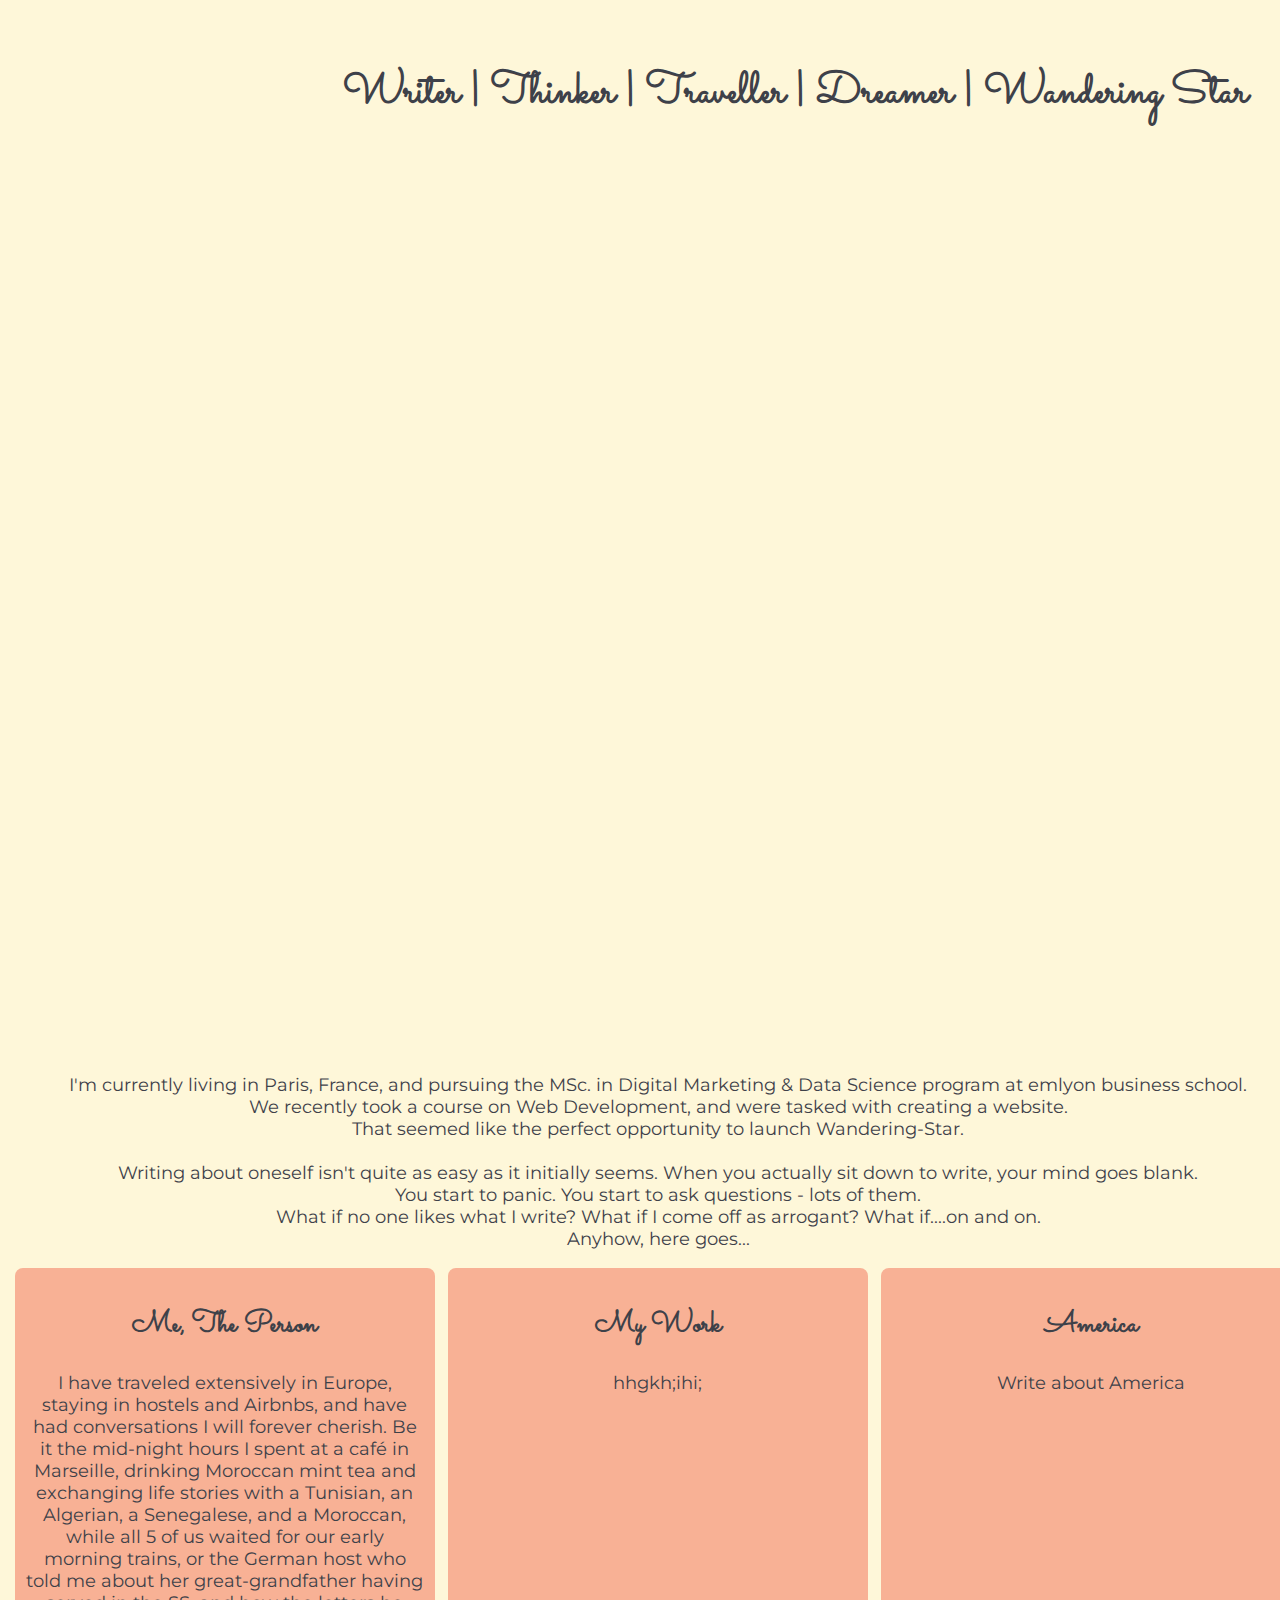
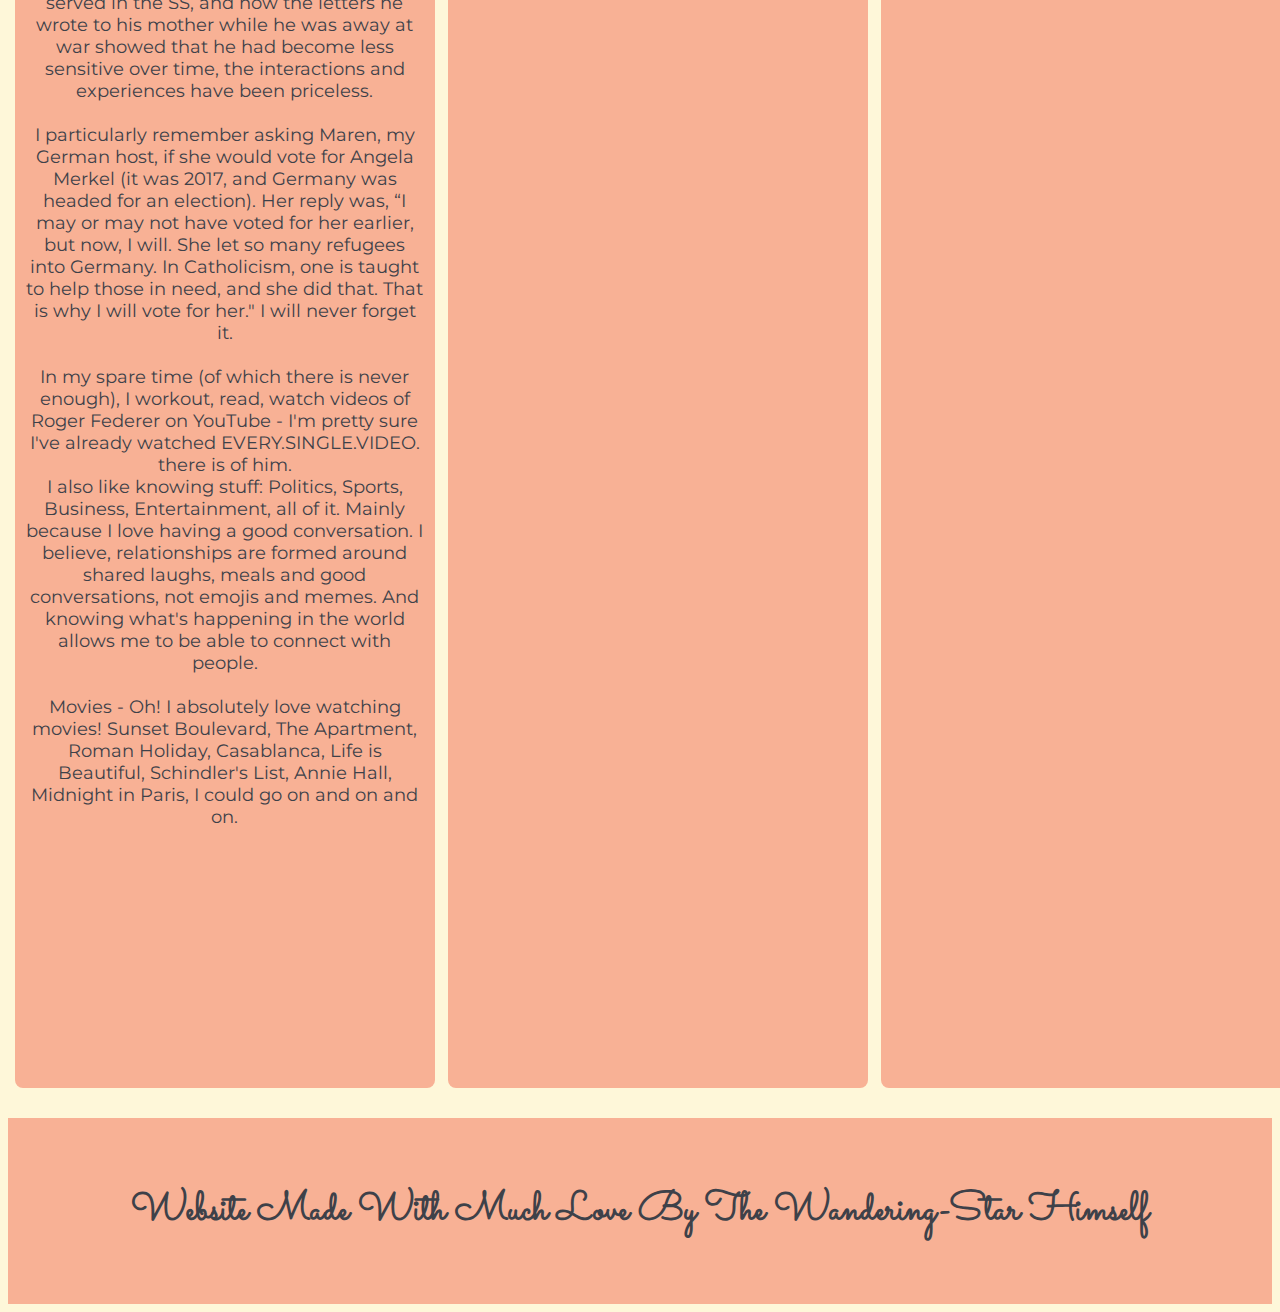
==== AboutPrateek.html @ ceb4e812 "Add files via upload" ====
<!DOCTYPE html>
<html lang="en">
<head>
  <meta charset="UTF-8">
  <title>Wandering-Star.com - About Prateek</title>
  <meta name="description" content="Find all the information you need, to experience a holiday of a life-time in Europe. Wandering-Star chronicles the travels of an Indian who was, is, and will forever be wandering. Afterall, we are just stardust. You can also read the Wandering Times Blog, for the latest in Politics, Business, Sports & Entertainment.">

<link href="https://fonts.googleapis.com/css2?family=Montserrat:wght@300&family=Sacramento&display=swap" rel="stylesheet">
  
  <link rel="stylesheet" href="style - AboutPrateek.css">
</head>
<body>
<!-- Banner section -->
  <div class="banner">
  	<h1>Writer | Thinker | Traveller | Dreamer | Wandering Star</h1>
  </div>
 <!--Container section-->
 <div class="container">
 	<p>I'm currently living in Paris, France, and pursuing the MSc. in Digital Marketing & Data Science program at emlyon business school. <br> We recently took a course on Web Development, and were tasked with creating a website. <br> That seemed like the perfect opportunity to launch Wandering-Star.<br>
 	<br>
 	Writing about oneself isn't quite as easy as it initially seems. When you actually sit down to write, your mind goes blank. <br> You start to panic. You start to ask questions - lots of them. <br>
 	What if no one likes what I write? What if I come off as arrogant? What if....on and on. <br>
 	Anyhow, here goes...</p>
 <div class="cards">
 	<div class="card-pink">
 		<h2>Me, The Person</h2>
 		<p> I have traveled extensively in Europe, staying in hostels and Airbnbs, and have had conversations I will forever cherish. Be it the mid-night hours I spent at a café in Marseille, drinking Moroccan mint tea and exchanging life stories with a Tunisian, an Algerian, a Senegalese, and a Moroccan, while all 5 of us waited for our early morning trains, or the German host who told me about her great-grandfather having served in the SS, and how the letters he wrote to his mother while he was away at war showed that he had become less sensitive over time, the interactions and experiences have been priceless. <br>
 			<br>
 		I particularly remember asking Maren, my German host, if she would vote for Angela Merkel (it was 2017, and Germany was headed for an election). Her reply was, “I may or may not have voted for her earlier, but now, I will. She let so many refugees into Germany. In Catholicism, one is taught to help those in need, and she did that. That is why I will vote for her." I will never forget it. <br>
  		<br>
  		In my spare time (of which there is never enough), I workout, read, watch videos of Roger Federer on YouTube - I'm pretty sure I've already watched EVERY.SINGLE.VIDEO. there is of him. <br>
 		I also like knowing stuff: Politics, Sports, Business, Entertainment, all of it. Mainly because I love having a good conversation. I believe, relationships are formed around shared laughs, meals and good conversations, not  emojis and memes. And knowing what's happening in the world allows me to be able to connect with people. <br>
 		<br>
 		Movies - Oh! I absolutely love watching movies! Sunset Boulevard, The Apartment, Roman Holiday, Casablanca, Life is Beautiful, Schindler's List, Annie Hall, Midnight in Paris, I could go on and on and on.<br>
 		</p>
 	</div>

 	<div class="card-pink">
 		<h2>My Work</h2>
 		<p>	hhgkh;ihi;</p>
 	</div>

 	<div class="card-pink">
 		<h2>America</h2>
 		<p>Write about America</p>
 	</div>
 </div>
</div>

  <!-- Footer section -->
  <div class="footer">
  	<p>Website Made With Much Love By The Wandering-Star Himself</p>
  </div>
  
</body>
</html>
---- style - AboutPrateek.css ----
/* Write some CSS below */
body {
	font-family: 'Montserrat', sans-serif;
	color: #3E4149;
	text-align: center;
	background-color: #FEF7D9;
}

/* custom class design */

.banner {
	background-image: url(images/Chamonix.jpg);
	font-family: 'Sacramento', cursive;
	font-size: 22px;
	width: auto;
	height: 1000px;
	background-size: cover;
	text-align: right;
	padding: 24px;
	margin: auto;
}

h1:hover {
	color: #E84A5F;
}

.container	{
	font-size: 18px;
	width: 1300px;
	margin: auto;
}

.cards {
	display: grid;
	grid-template-columns: 1fr 1fr 1fr;
}

.card-pink {
	background: #F8B195;
	width: 400px;
	height: 1400px;
	border-radius: 8px;
	font-size: 18px;
	padding: 10px;
	margin: auto;
}

.card-pink h2 {
	font-family: 'Sacramento', cursive;
	font-size: 30px;
}

.footer {
	background: #F8B195;
	font-family: 'Sacramento', cursive;
	font-size: 40px;
	font-weight: bold;
	padding: 24px;
	margin-top: 30px;
}

.footer p:hover {
	color: #F73859
}
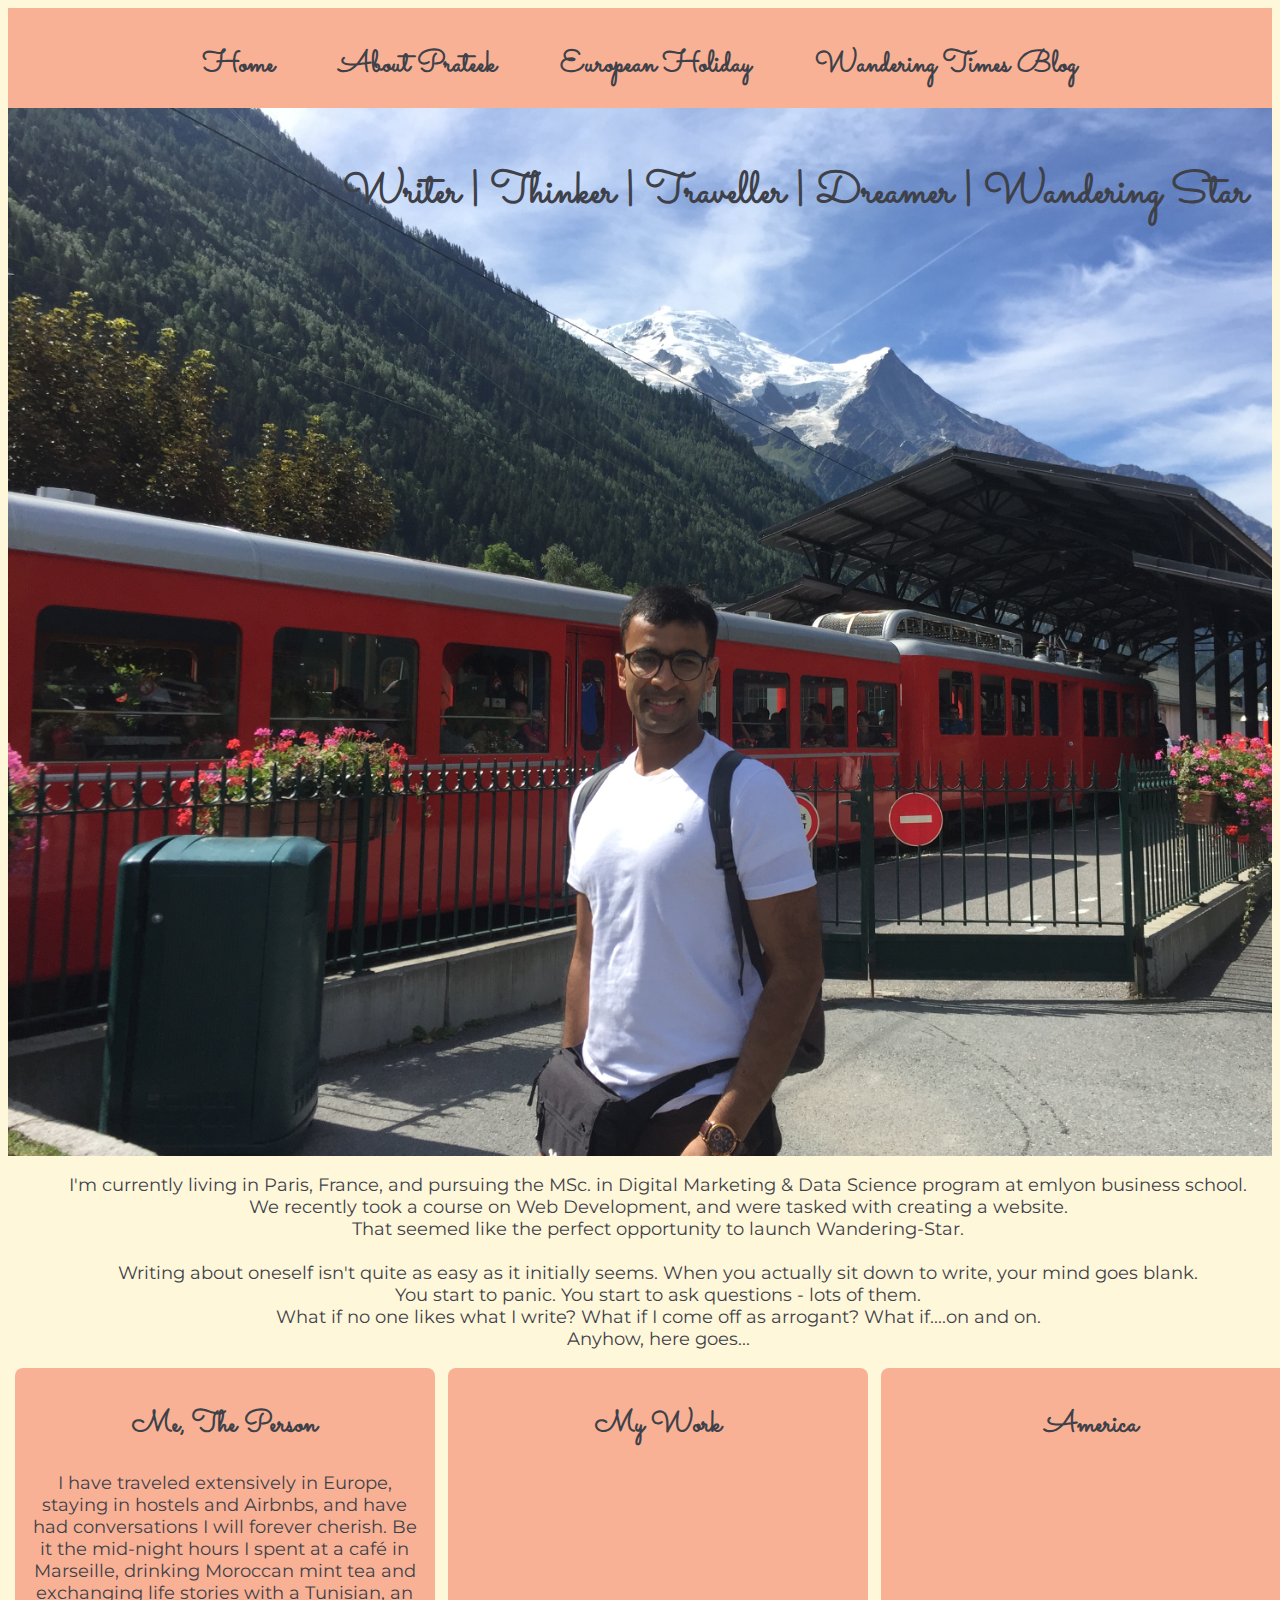
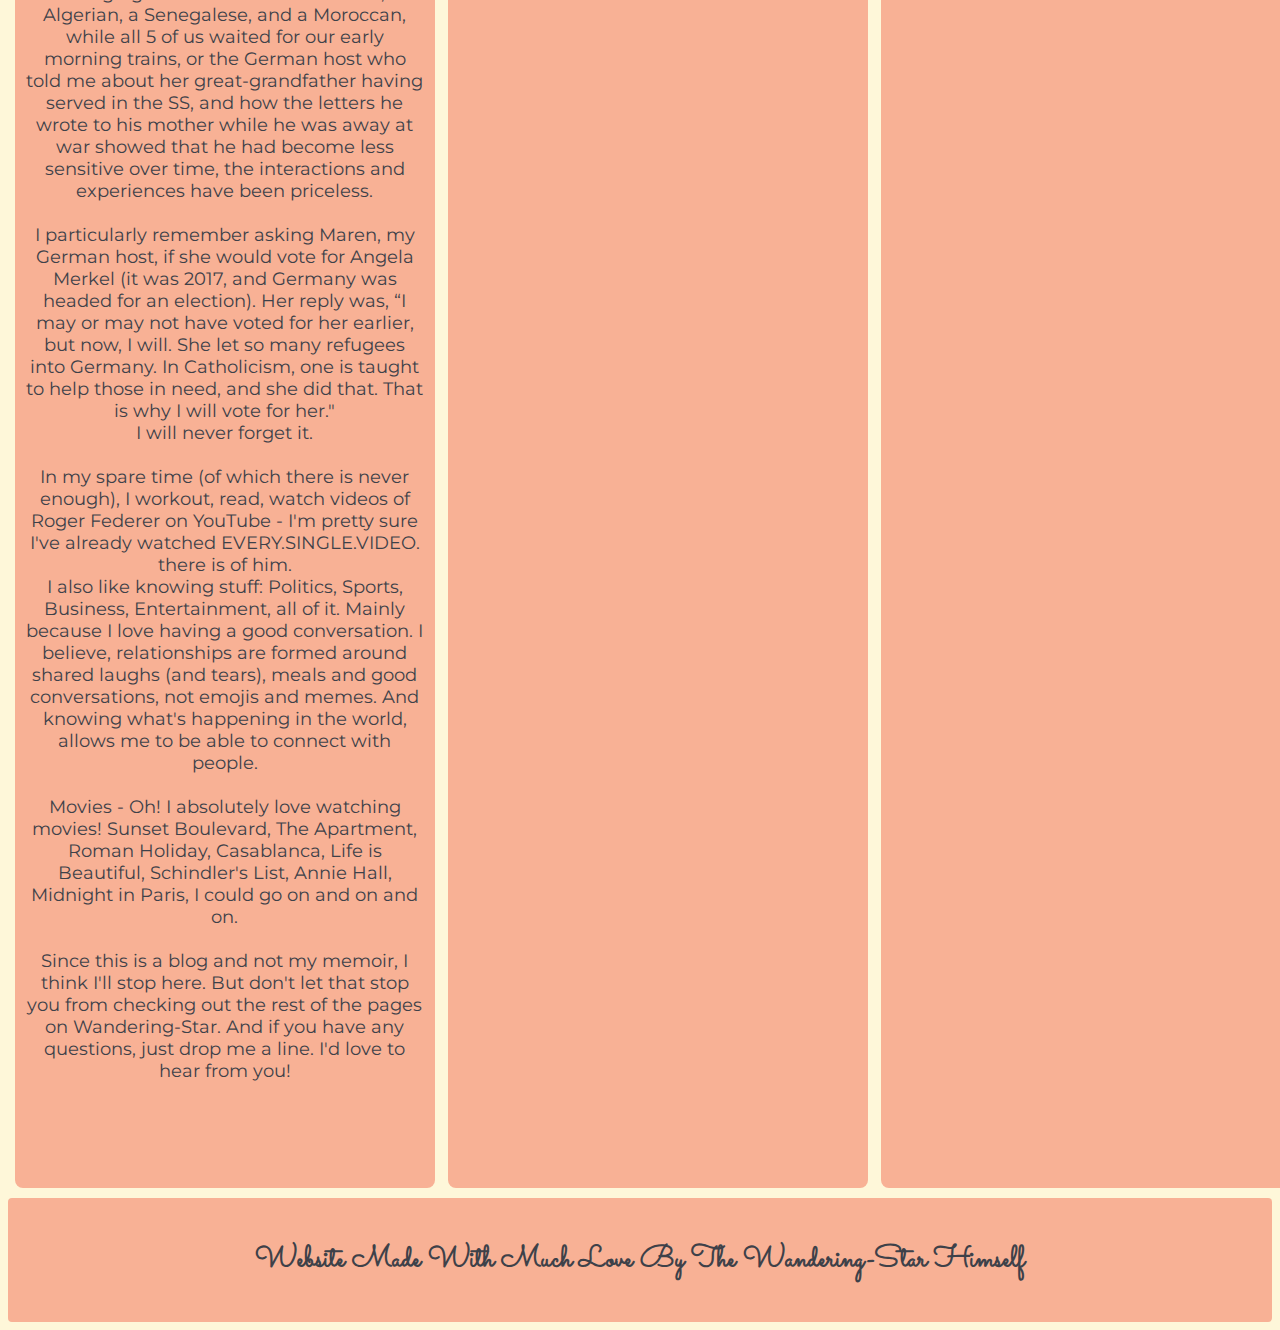
==== commit 5bafe558: "Add files via upload" ====
--- a/AboutPrateek.html
+++ b/AboutPrateek.html
@@ -10,6 +10,19 @@
   <link rel="stylesheet" href="style - AboutPrateek.css">
 </head>
 <body>
+<!-- Header section -->
+<header>
+<div class="navbar">
+	<nav>
+		<ul>
+			<li> <a href="index.html">Home</a> </li>
+			<li> <a href="AboutPrateek.html">About Prateek</a> </li>
+			<li> <a href="EuropeanHoliday.html">European Holiday</a> </li>
+			<li> <a href="WanderingTimesBlog.html">Wandering Times Blog</a> </li>
+		</ul>
+	</nav>
+</div>
+</header>
 <!-- Banner section -->
   <div class="banner">
   	<h1>Writer | Thinker | Traveller | Dreamer | Wandering Star</h1>
@@ -26,23 +39,26 @@
  		<h2>Me, The Person</h2>
  		<p> I have traveled extensively in Europe, staying in hostels and Airbnbs, and have had conversations I will forever cherish. Be it the mid-night hours I spent at a café in Marseille, drinking Moroccan mint tea and exchanging life stories with a Tunisian, an Algerian, a Senegalese, and a Moroccan, while all 5 of us waited for our early morning trains, or the German host who told me about her great-grandfather having served in the SS, and how the letters he wrote to his mother while he was away at war showed that he had become less sensitive over time, the interactions and experiences have been priceless. <br>
  			<br>
- 		I particularly remember asking Maren, my German host, if she would vote for Angela Merkel (it was 2017, and Germany was headed for an election). Her reply was, “I may or may not have voted for her earlier, but now, I will. She let so many refugees into Germany. In Catholicism, one is taught to help those in need, and she did that. That is why I will vote for her." I will never forget it. <br>
+ 		I particularly remember asking Maren, my German host, if she would vote for Angela Merkel (it was 2017, and Germany was headed for an election). Her reply was, “I may or may not have voted for her earlier, but now, I will. She let so many refugees into Germany. In Catholicism, one is taught to help those in need, and she did that. That is why I will vote for her." <br>
+ 		I will never forget it. <br>
   		<br>
   		In my spare time (of which there is never enough), I workout, read, watch videos of Roger Federer on YouTube - I'm pretty sure I've already watched EVERY.SINGLE.VIDEO. there is of him. <br>
- 		I also like knowing stuff: Politics, Sports, Business, Entertainment, all of it. Mainly because I love having a good conversation. I believe, relationships are formed around shared laughs, meals and good conversations, not  emojis and memes. And knowing what's happening in the world allows me to be able to connect with people. <br>
+ 		I also like knowing stuff: Politics, Sports, Business, Entertainment, all of it. Mainly because I love having a good conversation. I believe, relationships are formed around shared laughs (and tears), meals and good conversations, not  emojis and memes. And knowing what's happening in the world, allows me to be able to connect with people. <br>
  		<br>
  		Movies - Oh! I absolutely love watching movies! Sunset Boulevard, The Apartment, Roman Holiday, Casablanca, Life is Beautiful, Schindler's List, Annie Hall, Midnight in Paris, I could go on and on and on.<br>
+ 		<br>
+ 		Since this is a blog and not my memoir, I think I'll stop here. But don't let that stop you from checking out the rest of the pages on Wandering-Star. And if you have any questions, just drop me a line. I'd love to hear from you!
  		</p>
  	</div>
 
  	<div class="card-pink">
  		<h2>My Work</h2>
- 		<p>	hhgkh;ihi;</p>
+ 		<p>	</p>
  	</div>
 
  	<div class="card-pink">
  		<h2>America</h2>
- 		<p>Write about America</p>
+ 		<p></p>
  	</div>
  </div>
 </div>
--- a/style - AboutPrateek.css
+++ b/style - AboutPrateek.css
@@ -6,10 +6,56 @@
 	background-color: #FEF7D9;
 }
 
+a {
+	color: #3E4149;
+	font-family: 'Sacramento', cursive;
+	text-decoration: none;
+	font-weight: bold;
+	font-size: 30px;
+}
+
+a:hover {
+	color: #F73859;
+}
+
 /* custom class design */
 
+.navbar {
+	background-color: #F8B195;
+	width: auto;
+	height: 100px;
+}
+
+.navbar ul {
+	padding: 0;
+	margin: 0;
+	list-style: none;
+}
+
+.navbar li {
+	display: inline-block;
+	padding: 30px;
+	margin: auto;
+	position: relative;
+}
+
+.navbar a::before {
+	content: '';
+	display: block;
+	height: 5px;
+	background-color: #F73859;
+	position: relative;
+	top: 65px;
+	width: 0%;
+	transition: all ease-in-out 250ms;
+}
+
+.navbar a:hover::before {
+	width: 100%;
+}
+
 .banner {
-	background-image: url(images/Chamonix.jpg);
+	background-image: url(images/Chamonix.JPG);
 	font-family: 'Sacramento', cursive;
 	font-size: 22px;
 	width: auto;
@@ -36,7 +82,7 @@
 }
 
 .card-pink {
-	background: #F8B195;
+	background-color: #F8B195;
 	width: 400px;
 	height: 1400px;
 	border-radius: 8px;
@@ -51,12 +97,13 @@
 }
 
 .footer {
-	background: #F8B195;
+	background-color: #F8B195;
+	border-radius: 4px;
 	font-family: 'Sacramento', cursive;
-	font-size: 40px;
+	font-size: 30px;
 	font-weight: bold;
-	padding: 24px;
-	margin-top: 30px;
+	padding: 10px;
+	margin-top: 10px;
 }
 
 .footer p:hover {
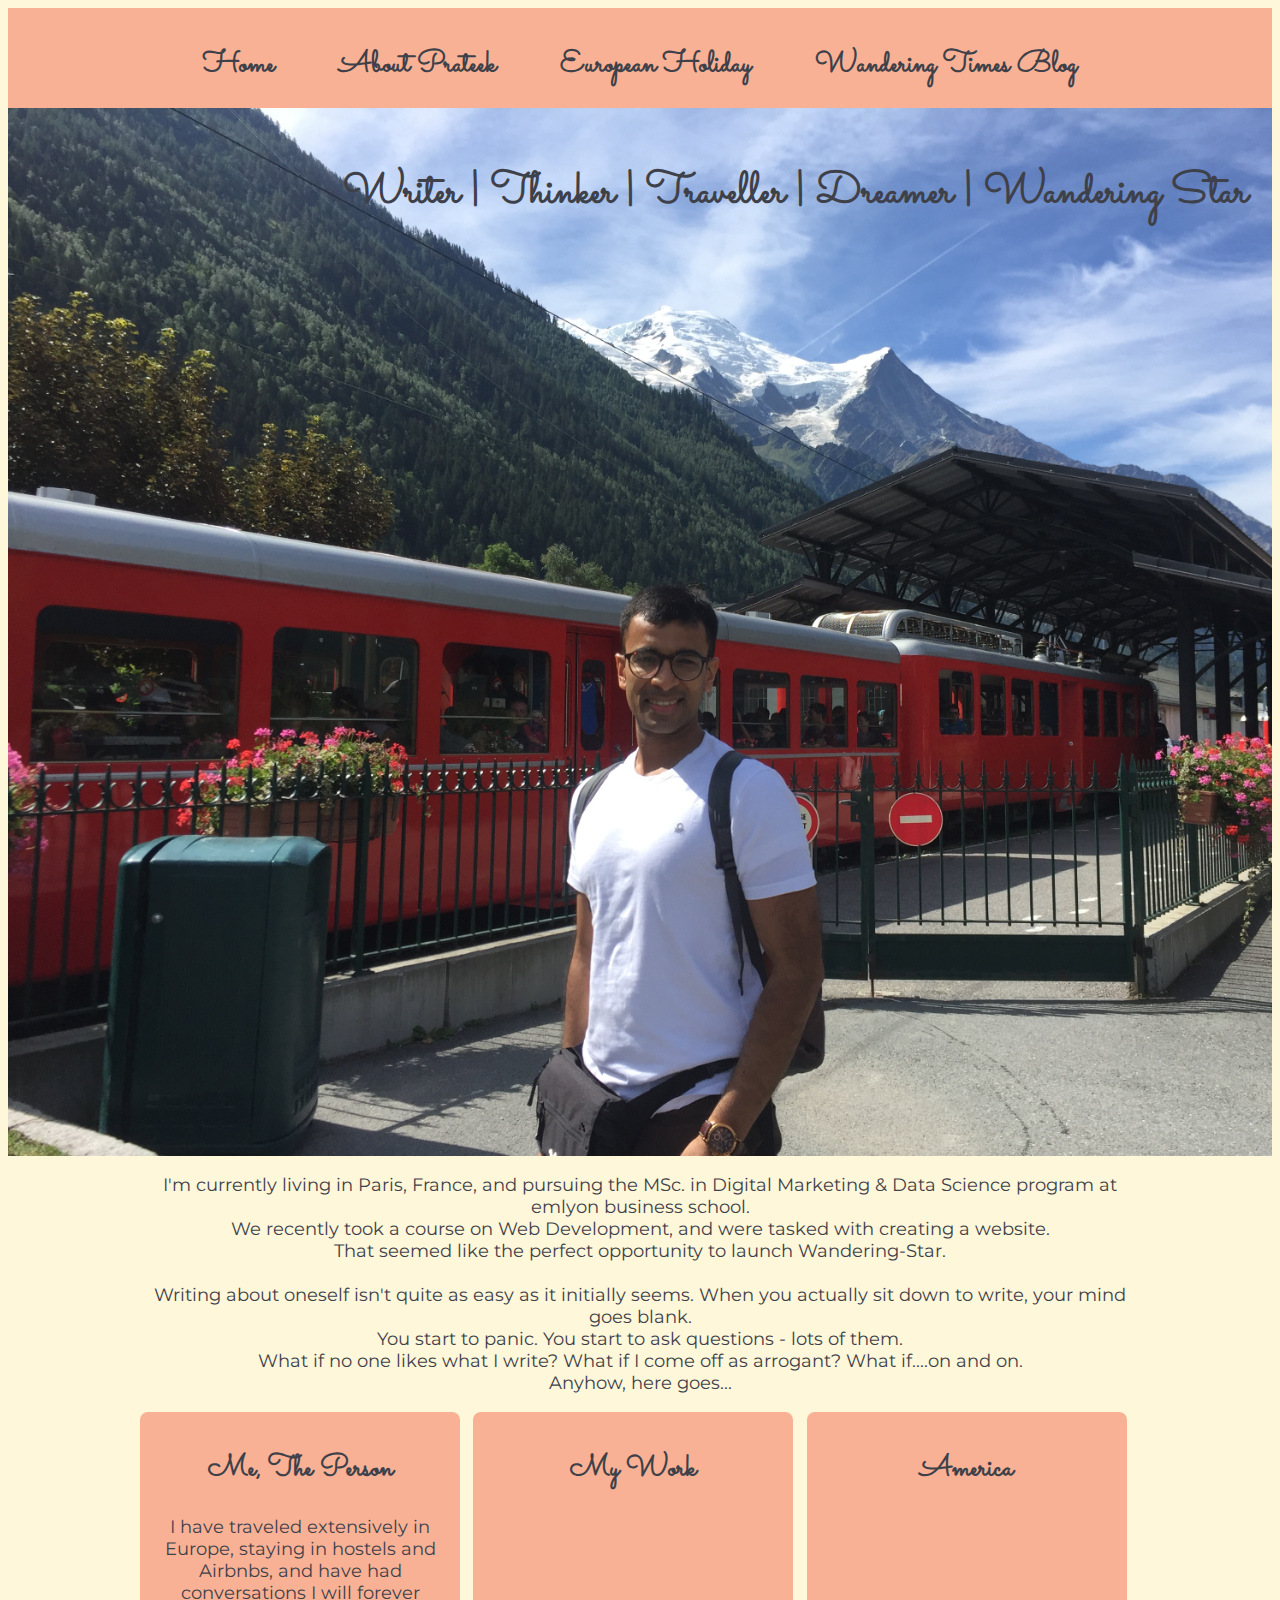
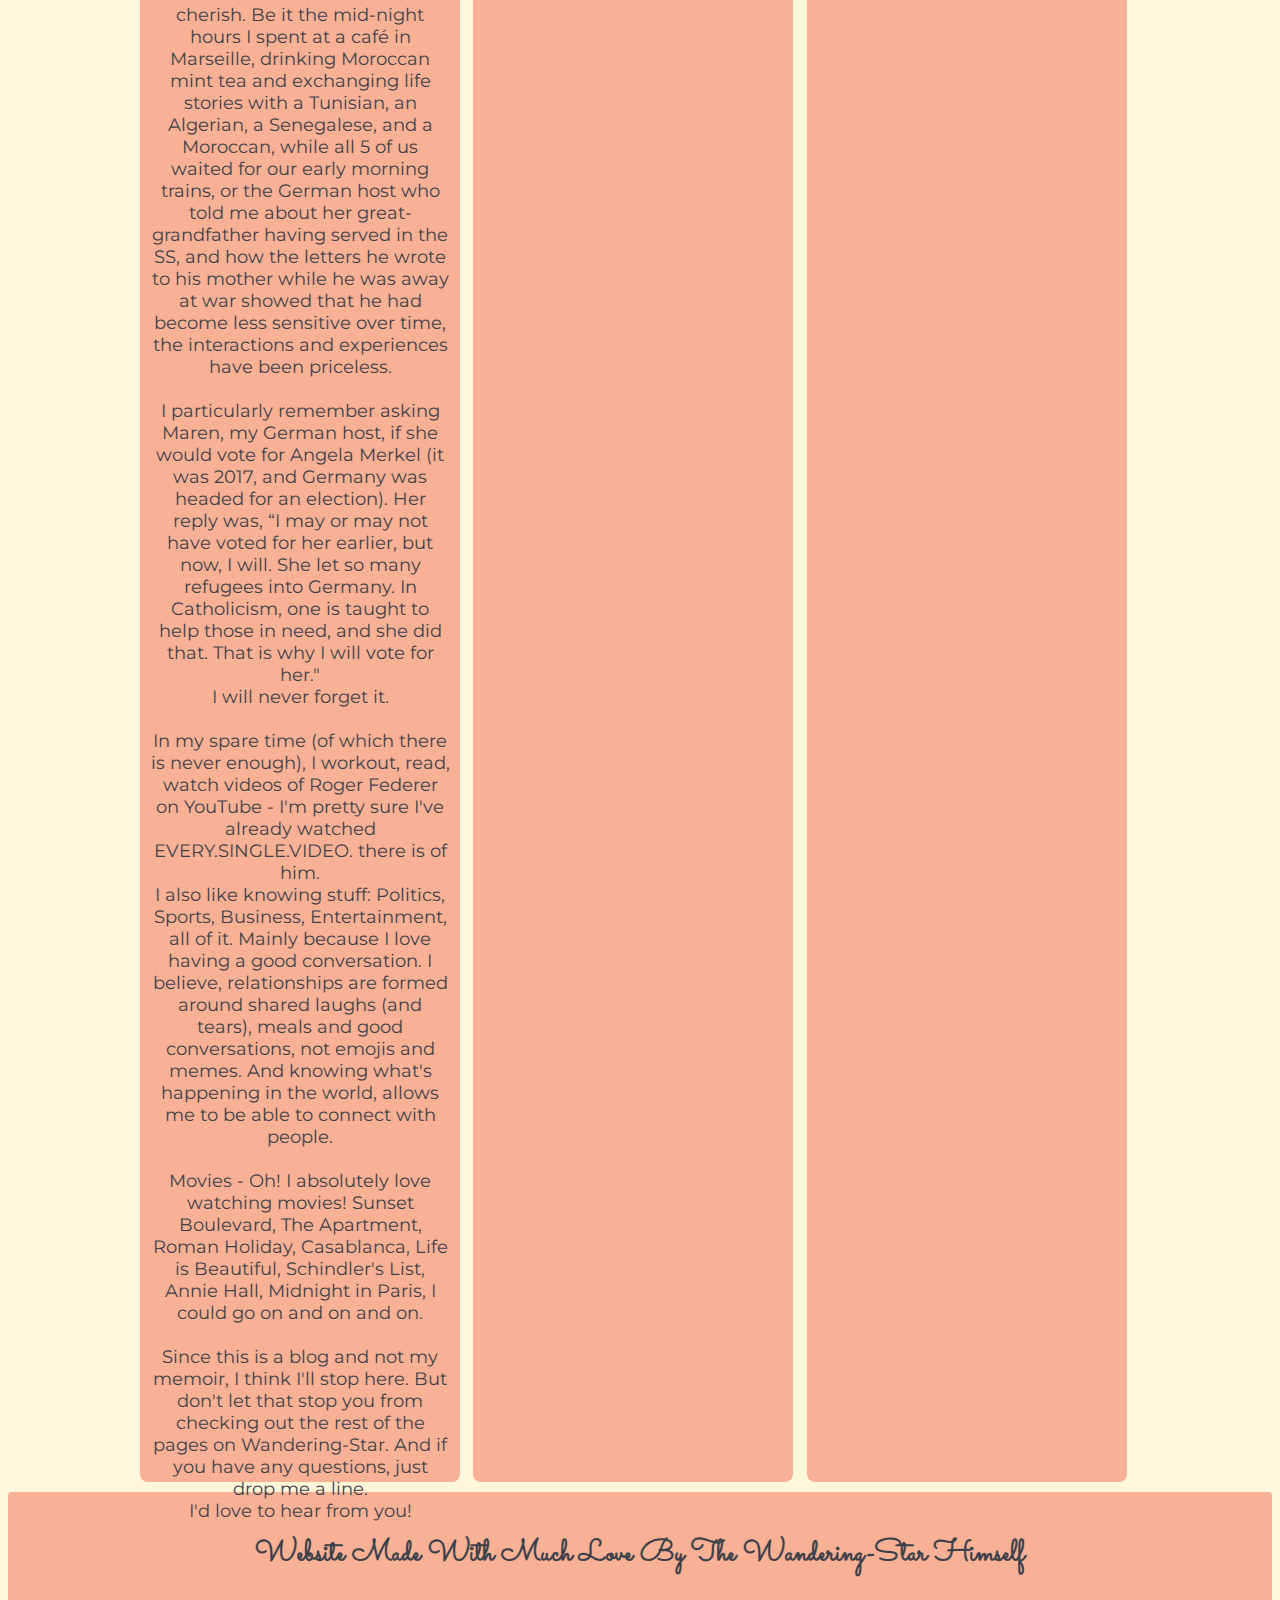
==== commit de8a890d: "Update AboutPrateek.html" ====
--- a/AboutPrateek.html
+++ b/AboutPrateek.html
@@ -47,7 +47,8 @@
  		<br>
  		Movies - Oh! I absolutely love watching movies! Sunset Boulevard, The Apartment, Roman Holiday, Casablanca, Life is Beautiful, Schindler's List, Annie Hall, Midnight in Paris, I could go on and on and on.<br>
  		<br>
- 		Since this is a blog and not my memoir, I think I'll stop here. But don't let that stop you from checking out the rest of the pages on Wandering-Star. And if you have any questions, just drop me a line. I'd love to hear from you!
+ 		Since this is a blog and not my memoir, I think I'll stop here. But don't let that stop you from checking out the rest of the pages on Wandering-Star. And if you have any questions, just drop me a line. <br>
+		I'd love to hear from you!
  		</p>
  	</div>
 
--- a/style - AboutPrateek.css
+++ b/style - AboutPrateek.css
@@ -72,8 +72,41 @@
 
 .container	{
 	font-size: 18px;
-	width: 1300px;
+	width: 1200px;
 	margin: auto;
+}
+
+@media (min-width: 500px) {
+  .container {
+    width: 400px;
+    }
+}
+
+@media (min-width: 800px) {
+  .container {
+    width: 600px;
+    }
+}
+
+@media (min-width: 1200px) {
+  .container {
+    width: 1000px;
+   }
+}
+
+.card-pink {
+	background-color: #F8B195;
+	width: 300px;
+	height: 1650px;
+	border-radius: 8px;
+	font-size: 18px;
+	padding: 10px;
+	margin: 0 10 0 10;
+}
+
+.card-pink h2 {
+	font-family: 'Sacramento', cursive;
+	font-size: 30px;
 }
 
 .cards {
@@ -81,19 +114,14 @@
 	grid-template-columns: 1fr 1fr 1fr;
 }
 
-.card-pink {
-	background-color: #F8B195;
-	width: 400px;
-	height: 1400px;
-	border-radius: 8px;
-	font-size: 18px;
-	padding: 10px;
-	margin: auto;
-}
-
-.card-pink h2 {
-	font-family: 'Sacramento', cursive;
-	font-size: 30px;
+@media (max-width: 1200px) {
+  .cards {
+    grid-template-columns: 1fr;
+  }
+  
+  .card-pink {
+    width: auto;
+    }
 }
 
 .footer {
@@ -108,4 +136,4 @@
 
 .footer p:hover {
 	color: #F73859
-}+}
